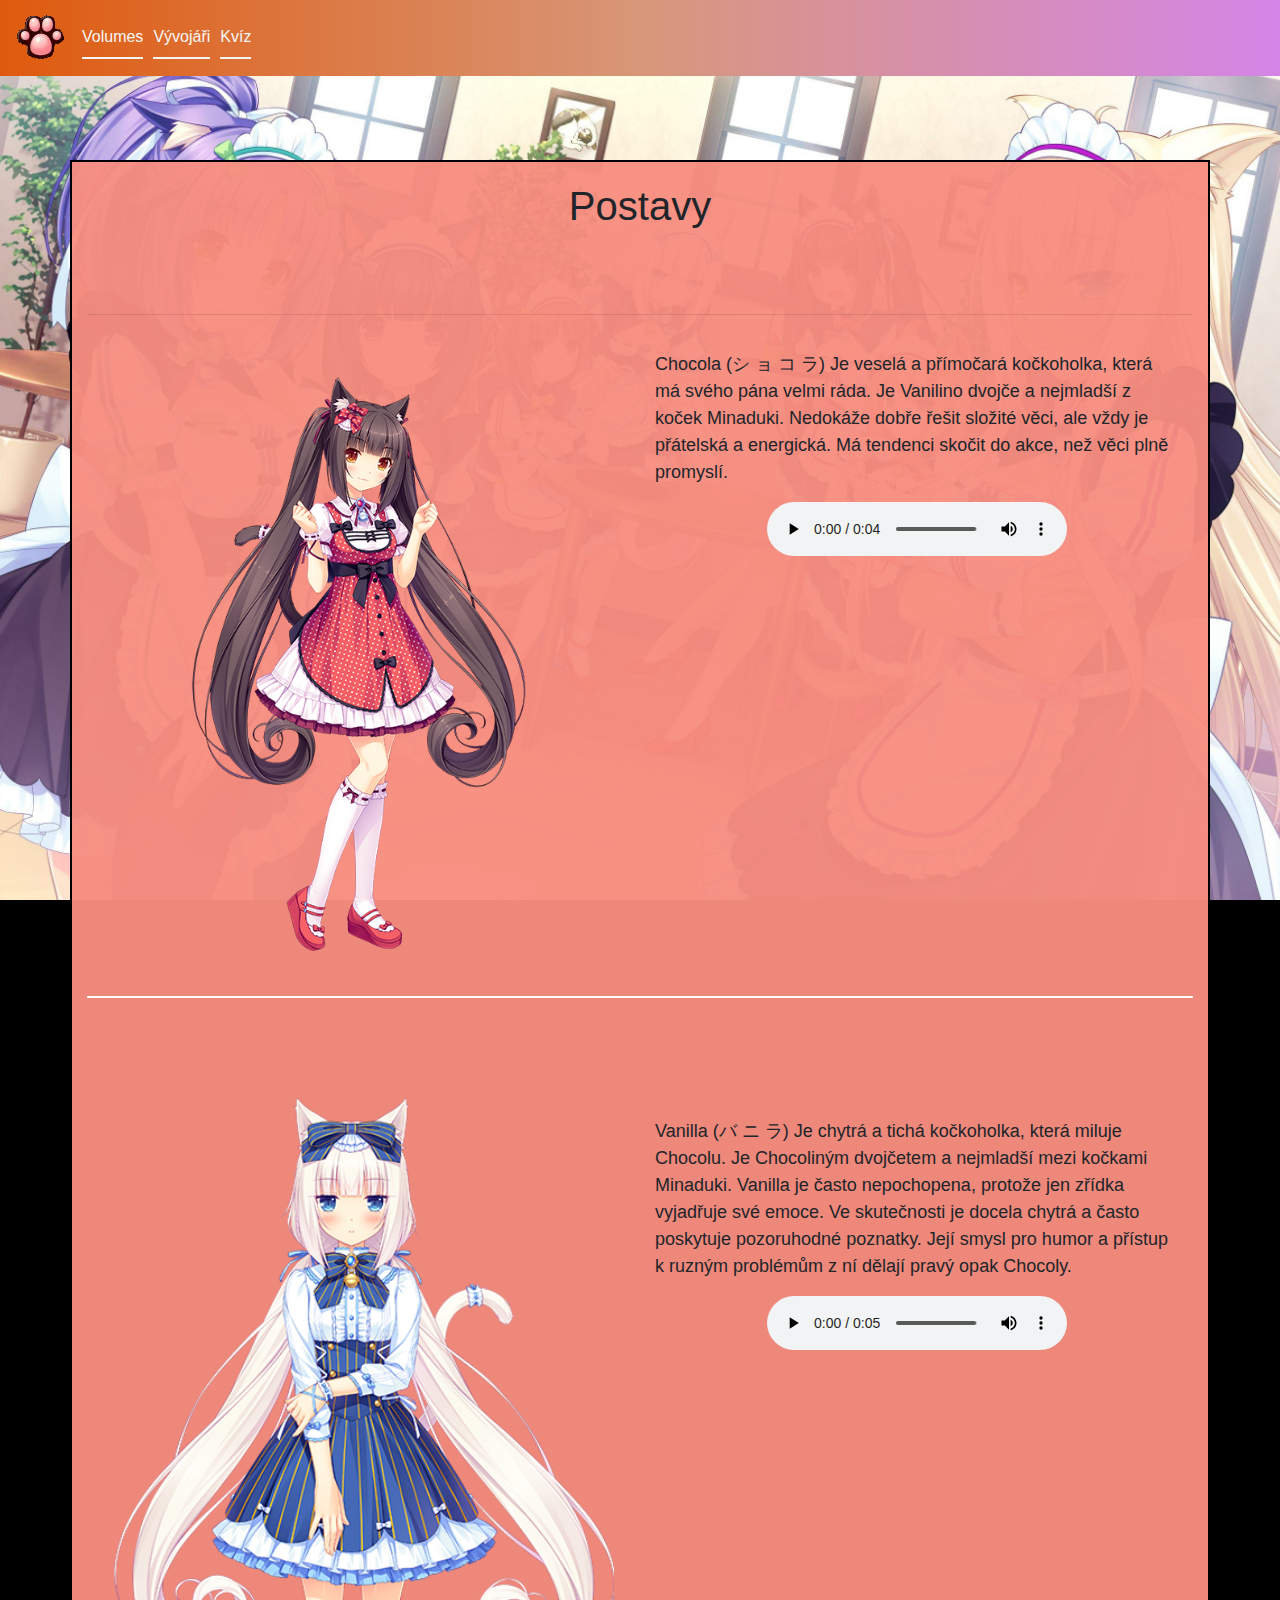
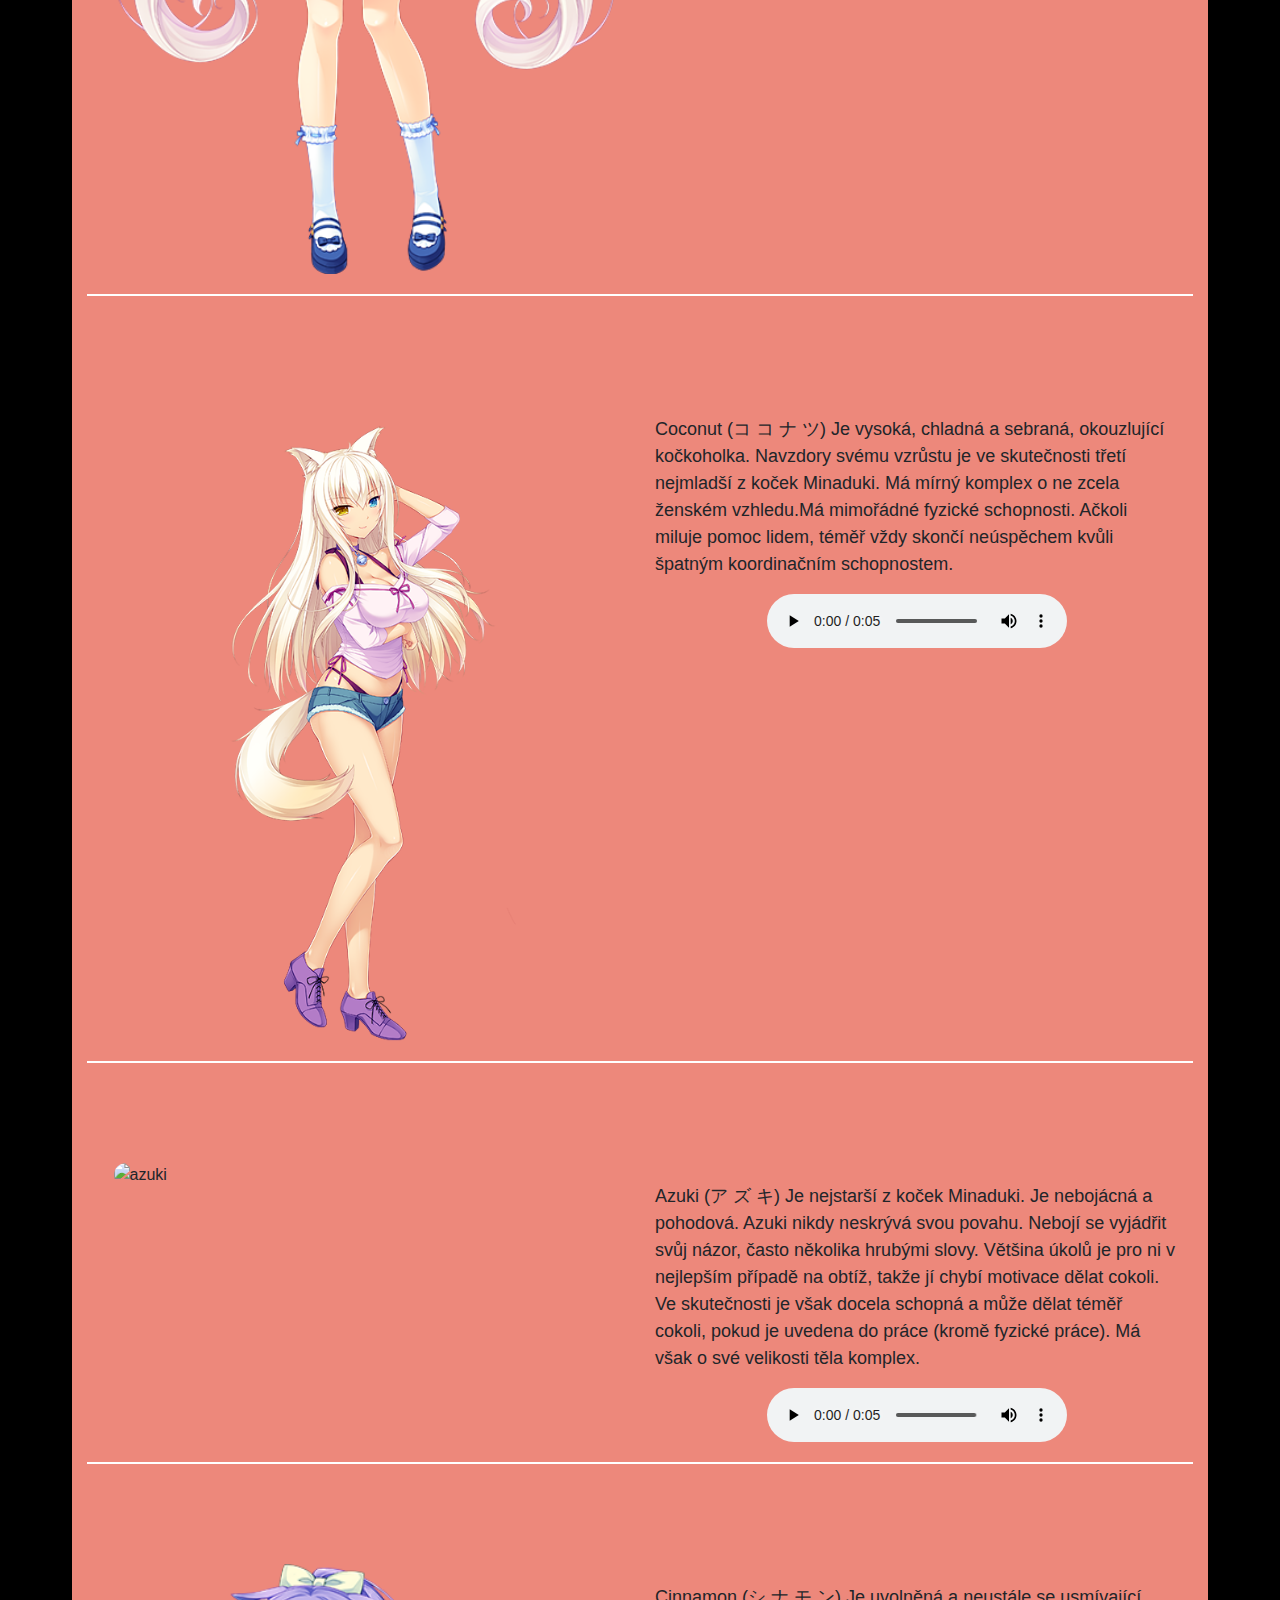
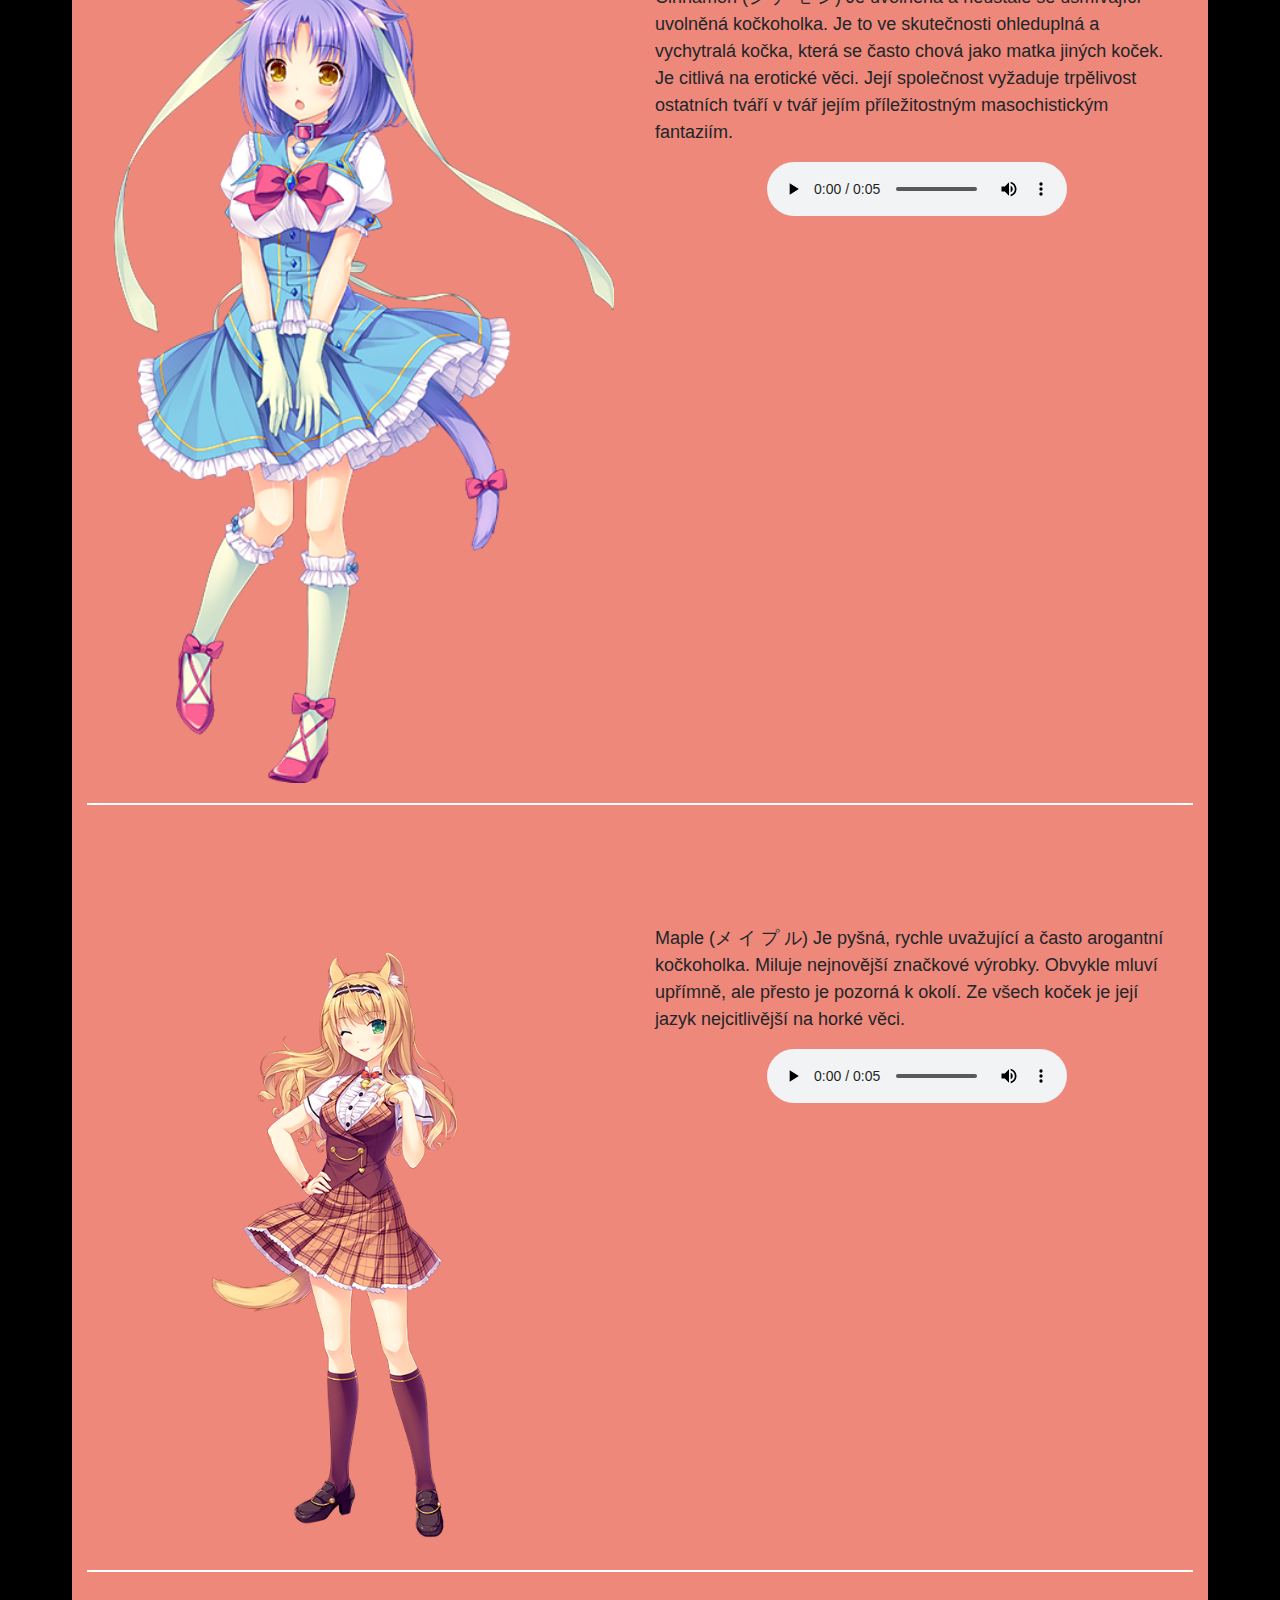
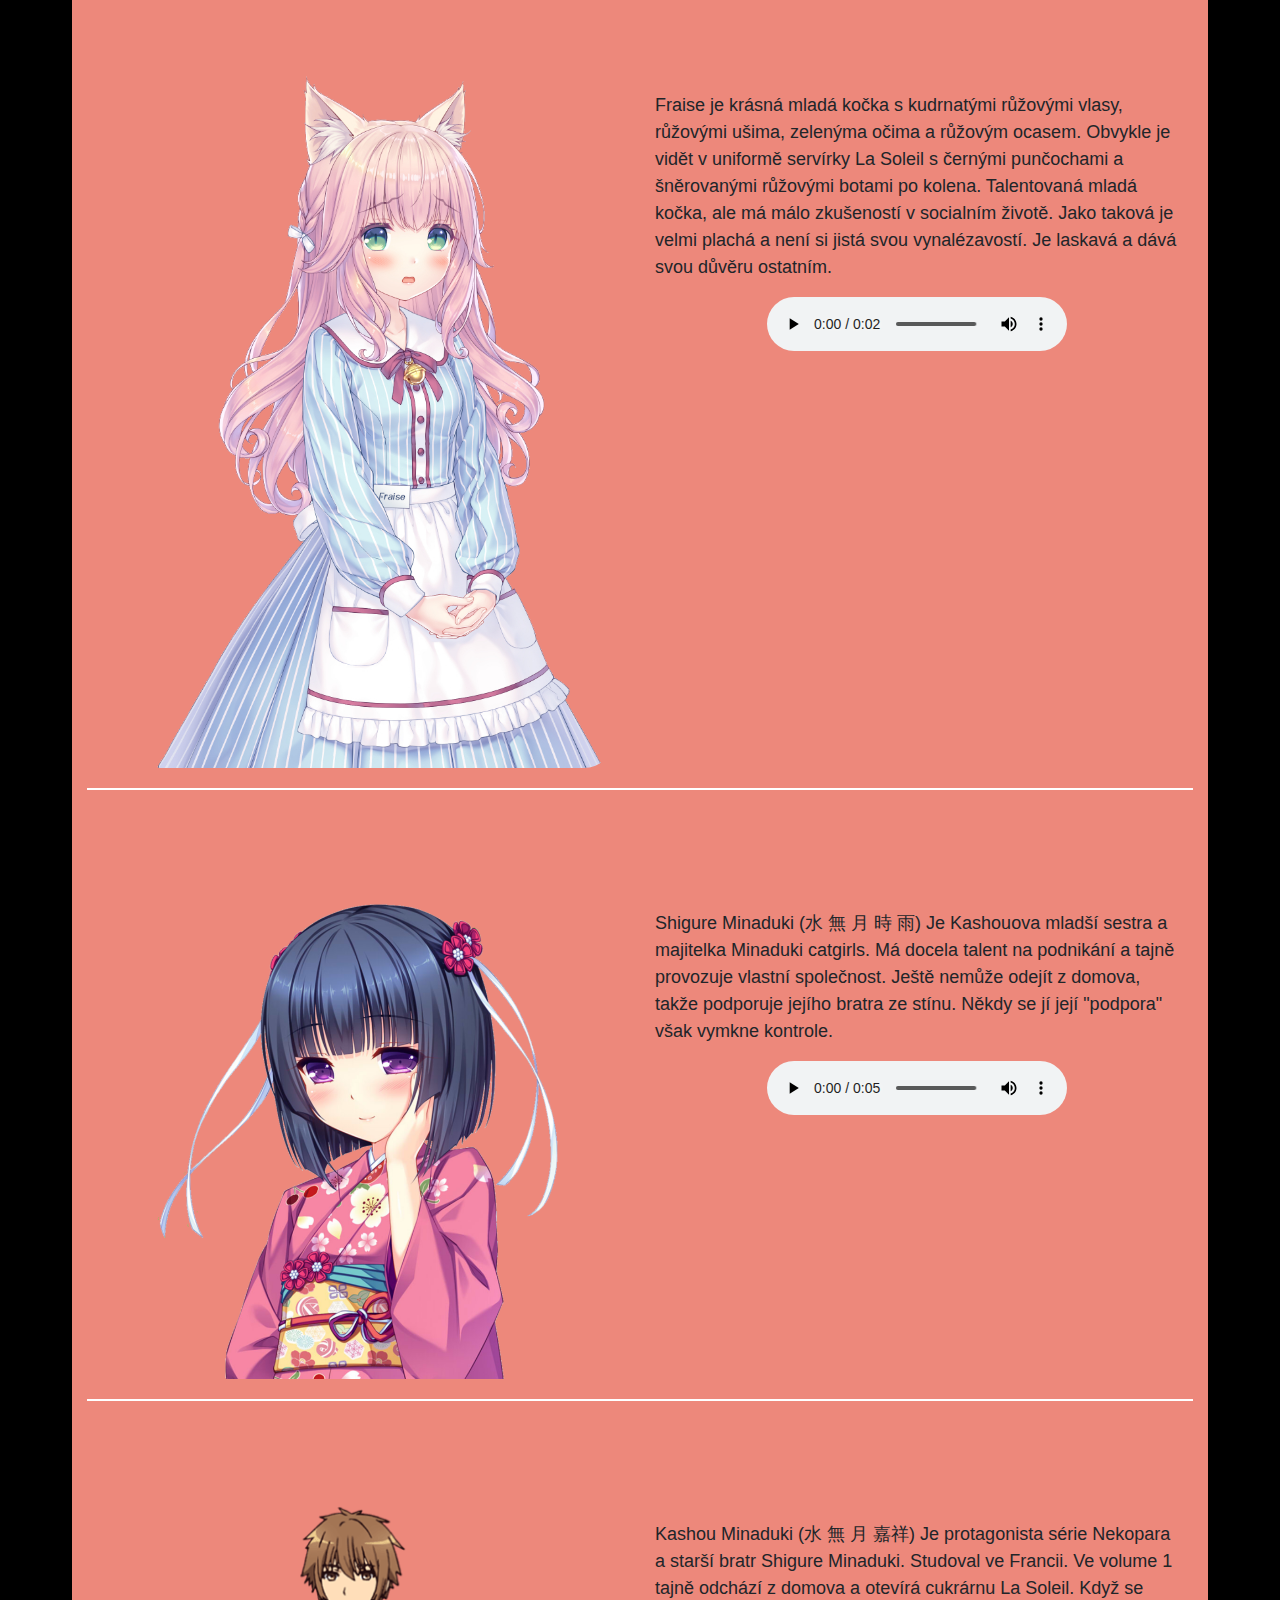
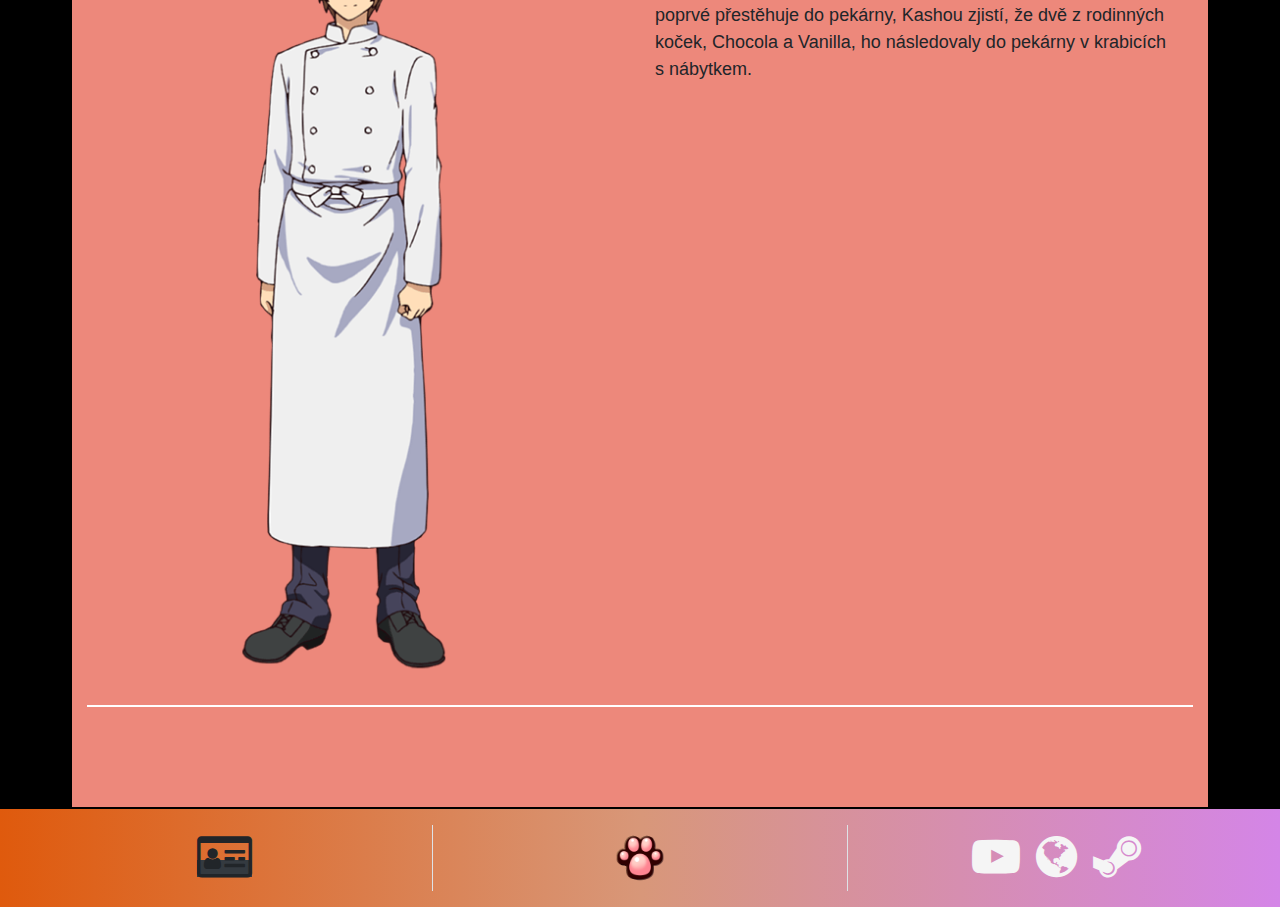
==== b/index.html @ 98c65ff8 "kys" ====
<!doctype html>
<html lang="cs">

<head>
  <title>Postavy Nekopara</title>
  <!-- Required meta tags -->
  <meta charset="utf-8">
  <link rel="icon" href="../img/logo.jpg" type="image/png" sizes="50x50">
  <meta name="viewport" content="width=device-width, initial-scale=1, shrink-to-fit=no">
  <link href="postavy.css" rel="stylesheet">
  <link href="../css/style.css" rel="stylesheet">
  <link rel="stylesheet" href="https://cdnjs.cloudflare.com/ajax/libs/font-awesome/4.7.0/css/font-awesome.css"
    integrity="sha512-5A8nwdMOWrSz20fDsjczgUidUBR8liPYU+WymTZP1lmY9G6Oc7HlZv156XqnsgNUzTyMefFTcsFH/tnJE/+xBg=="
    crossorigin="anonymous" />
  <meta name="description" content="Stránka o postavách hry Nekopara">
  <meta name="keyword" content="Charaktery">
  <!-- Bootstrap CSS -->
  <link rel="stylesheet" href="https://stackpath.bootstrapcdn.com/bootstrap/4.3.1/css/bootstrap.min.css"
    integrity="sha384-ggOyR0iXCbMQv3Xipma34MD+dH/1fQ784/j6cY/iJTQUOhcWr7x9JvoRxT2MZw1T" crossorigin="anonymous">
</head>

<body>
    <nav class="navbar navbar-expand-sm bg-dark navbar-dark fixed-top">
        <a class="navbar-brand" href="../index.html"><img class="logo" src="../img/zabijmne.png"
         alt="Domovská stránka"></a>
        <button class="navbar-toggler" type="button" data-toggle="collapse" data-target="#collapsibleNavbar">
          <span class="navbar-toggler-icon"></span>
        </button>
        <div class="collapse navbar-collapse" id="collapsibleNavbar">
          <ul class="navbar-nav">
            <li class="nav-item">
              <a class="nav-link" href="../a/index.html">Volumes</a>
            </li>
            <li class="nav-item">
              <a class="nav-link" href="../c/index.html">Vývojáři</a>
            </li>
            <li class="nav-item">
              <a class="nav-link" href="../d/kviz.html">Kvíz</a>
            </li>
          </ul>
        </div>  
      </nav>
  <header class="container-fluid">
    
  </header>
  <main class="container">

    <h2>Postavy</h2>

    <br>
    <br>
    <hr>
    <div class="row">
      <div class="flex-box">
        <div class="row">
          <div class="col-xl-6 col-md-12">
            <img class="image" src="../img/chocola.png" alt="The Witcher 2" >
          </div>
          <div class="col-xl-6 col-md-12">
            <p>Chocola (シ ョ コ ラ) Je veselá a přímočará kočkoholka, která má svého pána velmi ráda.
                 Je Vanilino dvojče a nejmladší z koček Minaduki. Nedokáže dobře řešit složité věci, ale vždy je přátelská a energická.
                  Má tendenci skočit do akce, než věci plně promyslí.</p>
                  <audio controls class="au">
                    <source src="../voices/chocola.mp3" type="audio/mpeg">
                  </audio>
          </div>
        </div>
      </div>
    </div>
    <div class="row">
      <div class="flex-box">
        <div class="row">
          <div class="col-xl-6 col-md-12">
            <img class="image" src="../img/Vannila.png" alt="vanilla">
          </div>
          <div class="col-xl-6 col-md-12">
            <p>Vanilla (バ ニ ラ) Je chytrá a tichá kočkoholka, která miluje Chocolu. 
                Je Chocoliným dvojčetem a nejmladší mezi kočkami Minaduki. Vanilla je často nepochopena, 
                protože jen zřídka vyjadřuje své emoce. Ve skutečnosti je docela chytrá a často poskytuje pozoruhodné poznatky.
                 Její smysl pro humor a přístup k ruzným problémům z ní dělají pravý opak Chocoly.
            </p>
            <audio controls class="au">
                <source src="../voices/Vanila.mp3" type="audio/mpeg">
              </audio>
          </div>
        </div>
      </div>
    </div>
    <div class="row">
      <div class="flex-box">
        <div class="row">
          <div class="col-xl-6 col-md-12">
            <img class="image" src="../img/coconut.png" alt="coconut">
          </div>
          <div class="col-xl-6 col-md-12">
              <!--love her-->
            <p>Coconut (コ コ ナ ツ) Je vysoká, chladná a sebraná, okouzlující kočkoholka. Navzdory svému vzrůstu je ve skutečnosti třetí nejmladší z koček Minaduki.
                 Má mírný komplex o ne zcela ženském vzhledu.Má mimořádné fyzické schopnosti.
                  Ačkoli miluje pomoc lidem, téměř vždy skončí neúspěchem kvůli špatným koordinačním schopnostem.</p>
                  <audio controls class="au">
                    <source src="../voices/Coconut.mp3" type="audio/mpeg">
                  </audio>
          </div>
        </div>
      </div>
    </div>
    <div class="row">
        <div class="flex-box">
          <div class="row">
            <div class="col-xl-6 col-md-12">
              <img class="image" src="../img/azuki8.png" alt="azuki">
            </div>
            <div class="col-xl-6 col-md-12">
              <p>Azuki (ア ズ キ) Je nejstarší z koček Minaduki. Je nebojácná a pohodová.
                   Azuki nikdy neskrývá svou povahu. Nebojí se vyjádřit svůj názor, často několika hrubými slovy.
                    Většina úkolů je pro ni v nejlepším případě na obtíž, takže jí chybí motivace dělat cokoli.
                     Ve skutečnosti je však docela schopná a může dělat téměř cokoli, pokud je uvedena do práce (kromě fyzické práce).
                      Má však o své velikosti těla komplex.</p>
                      <audio controls class="au">
                        <source src="../voices/azuki.mp3" type="audio/mpeg">
                      </audio>
            </div>
          </div>
        </div>
      </div>
      <div class="row">
        <div class="flex-box">
          <div class="row">
            <div class="col-xl-6 col-md-12">
              <img class="image" src="../img/cinamon.png" alt="Cinnamon">
            </div>
            <div class="col-xl-6 col-md-12">
              <p>Cinnamon (シ ナ モ ン) Je uvolněná a neustále se usmívající uvolněná kočkoholka. Je to ve skutečnosti ohleduplná a vychytralá kočka,
                   která se často chová jako matka jiných koček. Je citlivá na erotické věci.
                    Její společnost vyžaduje trpělivost ostatních tváří v tvář jejím příležitostným masochistickým fantaziím. 
                 </p>
                 <audio controls class="au">
                    <source src="../voices/Cinamon.mp3" type="audio/mpeg">
                  </audio>
            </div>
          </div>
        </div>
      </div>
      <div class="row">
        <div class="flex-box">
          <div class="row">
            <div class="col-xl-6 col-md-12">
              <img class="image" src="../img/maple.png" alt="maple">
            </div>
            <div class="col-xl-6 col-md-12">
              <p>Maple (メ イ プ ル) Je pyšná, rychle uvažující a často arogantní kočkoholka. Miluje nejnovější značkové výrobky.
                   Obvykle mluví upřímně, ale přesto je pozorná k okolí. Ze všech koček je její jazyk nejcitlivější na horké věci.</p>
                   <audio controls class="au">
                    <source src="../voices/Maple.mp3" type="audio/mpeg">
                  </audio>
            </div>
          </div>
        </div>
      </div>
      <div class="row">
        <div class="flex-box">
          <div class="row">
            <div class="col-xl-6 col-md-12">
              <img class="image" src="../img/fraise.png" alt="fraise">
            </div>
            <div class="col-xl-6 col-md-12">
              <p>Fraise je krásná mladá kočka s kudrnatými růžovými vlasy, růžovými ušima, zelenýma očima a růžovým ocasem.
                   Obvykle je vidět v uniformě servírky La Soleil s černými punčochami a šněrovanými růžovými botami po kolena. 
                   Talentovaná mladá kočka, ale má málo zkušeností v socialním životě. Jako taková je velmi plachá a není si jistá svou vynalézavostí. Je laskavá a dává svou důvěru ostatním.</p>
                   <audio controls class="au">
                    <source src="../voices/fraise.mp3" type="audio/mpeg">
                  </audio>
            </div>
          </div>
        </div>
      </div>
      <div class="row">
        <div class="flex-box">
          <div class="row">
            <div class="col-xl-6 col-md-12">
              <img class="image" src="../img/shigure1.png" alt="Shigure">
            </div>
            
            <div class="col-xl-6 col-md-12 ">
              <p>Shigure Minaduki (水 無 月 時 雨) Je Kashouova mladší sestra a majitelka Minaduki catgirls.
                    Má docela talent na podnikání a tajně provozuje vlastní společnost. Ještě nemůže odejít z domova, 
                    takže podporuje jejího bratra ze stínu. Někdy se jí její "podpora" však  vymkne kontrole.</p>
                    <audio controls class="au">
                        <source src="../voices/shigure.mp3" type="audio/mpeg">
                      </audio>
                    
            </div>
          </div>
        </div>
      </div>
      <div class="row">
        <div class="flex-box">
          <div class="row">
            <div class="col-xl-6 col-md-12 ">
              <img class="image" src="../img/Kashou.png" alt="Kashou">
            </div>
            <div class="col-xl-6 col-md-12">
              <p>Kashou Minaduki (水 無 月 嘉祥) Je protagonista série Nekopara a starší bratr Shigure Minaduki. Studoval ve Francii.

                Ve volume 1 tajně odchází z domova a otevírá cukrárnu La Soleil. Když se poprvé přestěhuje do pekárny,
                 Kashou zjistí, že dvě z rodinných koček, Chocola a Vanilla, ho následovaly do pekárny v krabicích s nábytkem.
                </p>
            </div>
          </div>
        </div>
      </div>
    
  </main>

 
    <footer id="footerr" class="container-fluid bg-dark p-3">
      <div class="row">
        <div id="zapati1" class="col-xl-4 col-lg-4 col-md-12 p-2">
          <i id="neco" data-toggle="collapse" data-target="#demo" class="bg-dark border-dark"><i
              class="fa fa-id-card-o fa-3x" aria-hidden="true"></i></i>
          <div id="demo" class="collapse">Lukáš Hrňa - IT1</div>
        </div>
        <div id="zapati" class="col-xl-4 col-lg-4 col-md-12 p-2 border-left border-right">
         <img src="../img/logodone.png" alt="Nekopara: Logo" width="50">
        </div>
        <div id="zapati2" class="col-xl-4 col-lg-4 col-md-12 p-2 col-md-border-none">
          <a href="https://www.youtube.com/user/nekoworksofficial" id="odkaz" target="_blank"><i
              class="fa fa-youtube-play fa-3x pr-3" aria-hidden="true"></i></a><a href="https://nekopara.fandom.com/wiki/Nekopara_Wiki"
            id="odkaz1" target="_blank"><i class="fa fa-globe fa-3x pr-3" aria-hidden="true"></i></a><a
            href="https://store.steampowered.com/app/333600/NEKOPARA_Vol_1/?l=czech" target="_blank" id="odkaz2"><i
              class="fa fa-steam fa-3x" aria-hidden="true"></i></a>
        </div>
      </div>

  </footer>

  <!-- Optional JavaScript -->
  <!-- jQuery first, then Popper.js, then Bootstrap JS -->
  <script src="https://code.jquery.com/jquery-3.3.1.slim.min.js"
    integrity="sha384-q8i/X+965DzO0rT7abK41JStQIAqVgRVzpbzo5smXKp4YfRvH+8abtTE1Pi6jizo"
    crossorigin="anonymous"></script>
  <script src="https://cdnjs.cloudflare.com/ajax/libs/popper.js/1.14.7/umd/popper.min.js"
    integrity="sha384-UO2eT0CpHqdSJQ6hJty5KVphtPhzWj9WO1clHTMGa3JDZwrnQq4sF86dIHNDz0W1"
    crossorigin="anonymous"></script>
  <script src="https://stackpath.bootstrapcdn.com/bootstrap/4.3.1/js/bootstrap.min.js"
    integrity="sha384-JjSmVgyd0p3pXB1rRibZUAYoIIy6OrQ6VrjIEaFf/nJGzIxFDsf4x0xIM+B07jRM"
    crossorigin="anonymous"></script>


</html>
---- b/postavy.css ----
html {
    scroll-behavior: smooth;
}

.active {
    border-bottom: whitesmoke 5px solid !important;
    padding-top: 0px !important;
    padding-left: 0 !important;
    padding-right: 0 !important;
    margin-right: 10px;
}

.nav-link {
    border-bottom: whitesmoke 2px solid;
    padding-top: -2px !important;
    padding-left: 0 !important;
    padding-right: 0 !important;
    margin-right: 10px;
    transition: 0.5s;
}

.nav-link:hover {
    transition: 0.5s;
    border-bottom: whitesmoke 5px solid !important;
}


header {
    padding: 80px;
    
}
 

body {
  
   background-color: black !important;
    font-family:Arial, Helvetica, sans-serif !important;
}
h1 {
    font-size: 60px !important;
    font-family: 'Arial', cursive !important;
    text-shadow: 3px 3px 3px black;
}


main {
    border:black solid 2px;
    background-color: rgba(247, 142, 128, 0.959) !important;
}

#center-text {
    margin: 0 auto;
}


a {
    color: whitesmoke !important;
}

h2 {
    font-family: 'Arial', cursive !important;
    font-size: 40px !important;
    text-align: center;
    margin-top: 20px !important;
    margin-bottom: 20px !important;
    margin-left: auto !important;
    margin-right: auto !important;
}

iframe {
    margin-top: 20px;
}

.row {
    margin: 0 auto !important;
}

p {
    padding-top: 20px;
    font-size: 18px;
    text-align: left;

}

.flex-box {
    padding-bottom: 20px;
    margin-bottom: 100px;
    border-bottom: white solid 2px;
}



img {
  display: block;
  margin-left: auto;
  margin-right: auto;
  
}

.image:hover {
    outline: white 2px solid;
    transform: scale(1.1);
    transition: 0.2s;
}

.image {
    border-radius: 30px;
    transition: 0.1s;
}



.image {
    width: 500px;
}

figure {
    text-align: center;
}

.main-img {
    width: 70%  ;
}

@media only screen and (max-width: 800px) {
    .main-img {
        width: 80%;
    }
    .ul-text {
        margin-left: 0% !important;
        margin-right: 0% !important;
    }
    
}

@media only screen and (max-width: 574px) {
    .nav-link {
        border-top: none !important;
    }
    .nav-link:hover {
        border-top: none !important;
    }
    .image {
        width: 400px;
    }
    
}

@media only screen and (max-width: 500px) {
    .main-img {
        width: 100%;
    }
    .image {
        width: 300px;
    }
}

@media only screen and (max-width: 330px) {
    .image {
        width: 200px;
    }
}
.au{
    display: block!important;
    margin-left: auto!important;
    margin-right: auto!important;
    text-align: center!important;
}
---- css/style.css ----
body{
    background-image: url("../img/ajaj.jpg");
    background-size: cover;
    background-position: center;
    background-attachment: fixed;
    height: 100%;
}
iframe {
    border-radius: 15px;
    display: block;
    margin-left: auto;
    margin-right: auto;
    padding-bottom: 20px;
   
  }
.bg-custom1 {
    background-color: #f15010;
}
.text-custom1{
    color:aqua!important;
}
.card-link {
    color: rgb(0, 202, 202);
    padding-left: 30px;
}
.card-link:hover{
    text-decoration: none;
    color: aqua;
}
.card-body{
    color: white;
}
.center{
    display: flex;
    justify-content: center;
}
.odkazy{
    margin-top: auto;
    margin-bottom: auto;
}
footer{
      text-align-last: center;
      background-image: linear-gradient(to right, rgb(223, 90, 13), rgb(216, 151, 121), rgb(212, 133, 231))!important;
  }
.footerimage{
    margin-top: 10px;
}
a.footerodkazy{
    color: rgb(0, 202, 202)!important;
}
a.footerodkazy:hover{
    color: aqua!important;
}
.rov{
    background-image: linear-gradient(to right, rgb(223, 90, 13), rgb(216, 151, 121), rgb(212, 133, 231));
    text-align: center;
    border-radius: 15px;
    display: block;
    margin-left: auto;
    margin-right: auto;
}
nav{
    background-image: linear-gradient(to right, rgb(223, 90, 13), rgb(216, 151, 121), rgb(212, 133, 231))!important;
}
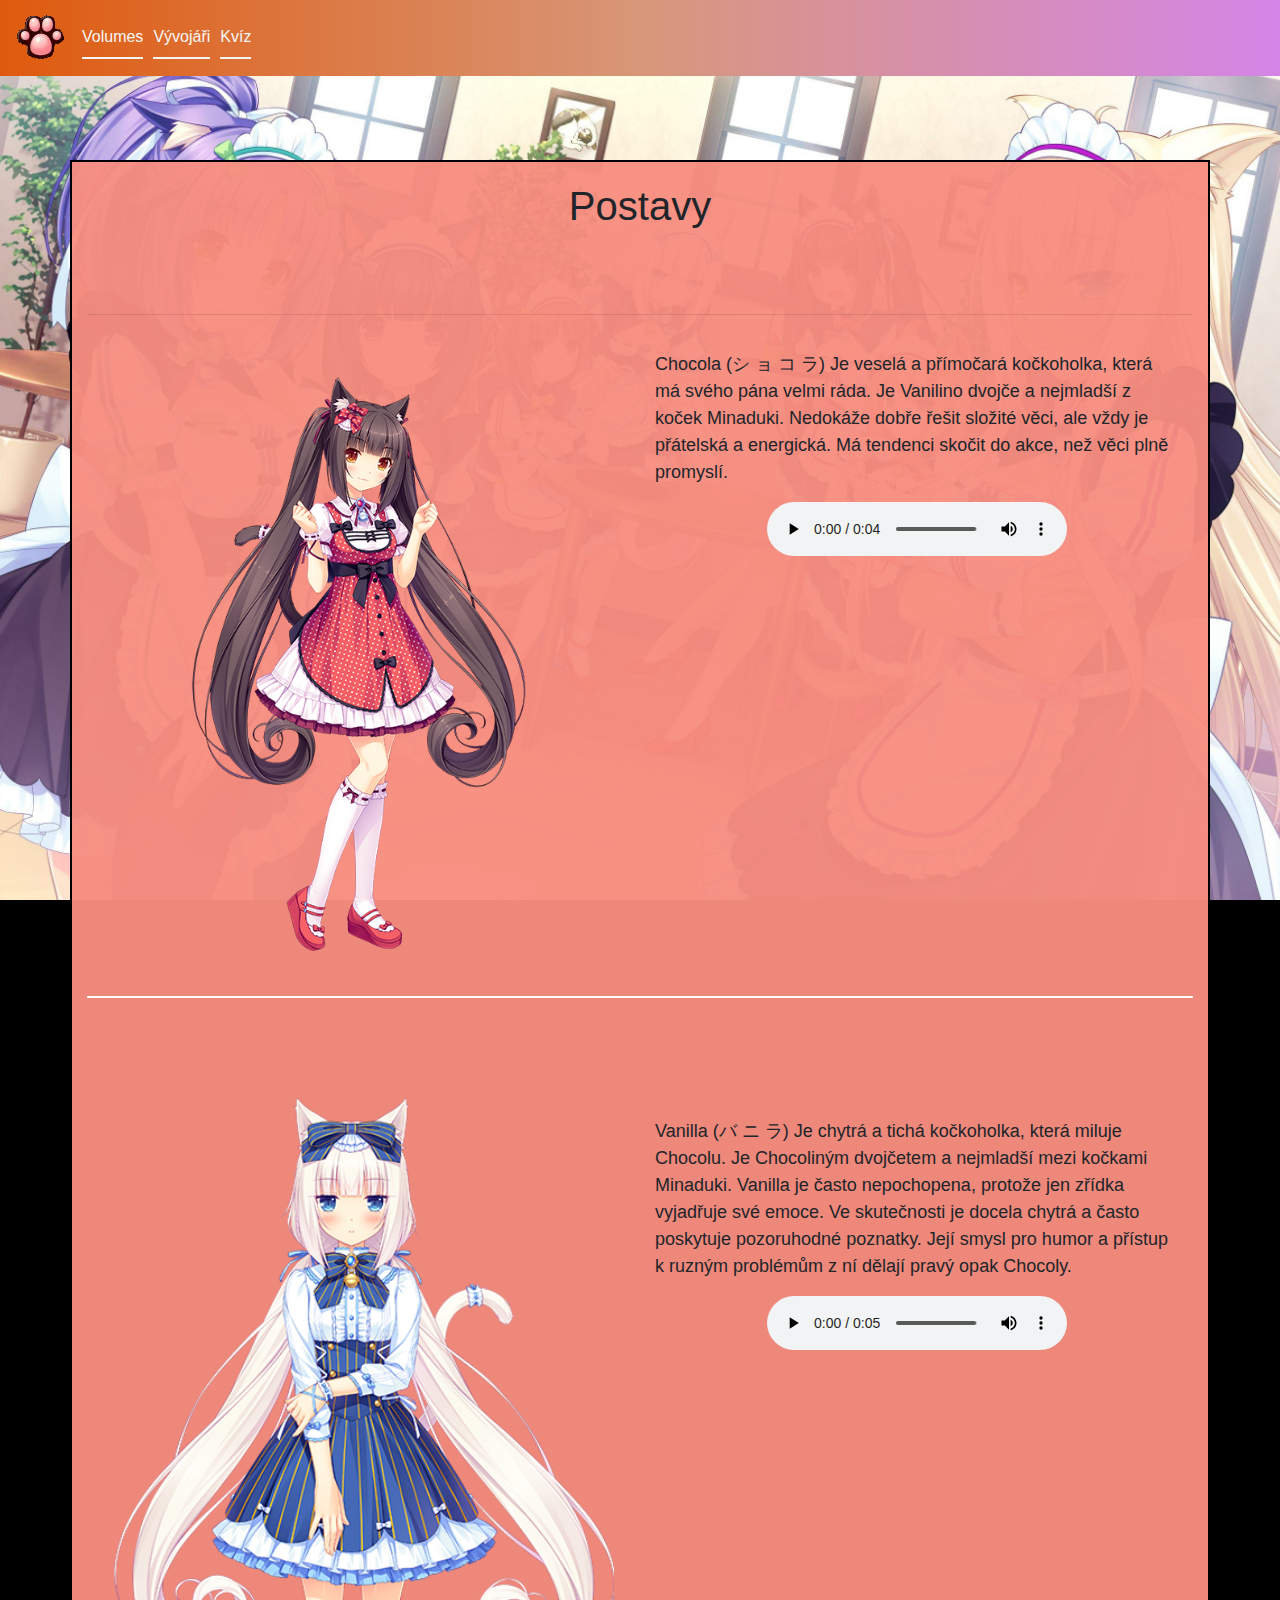
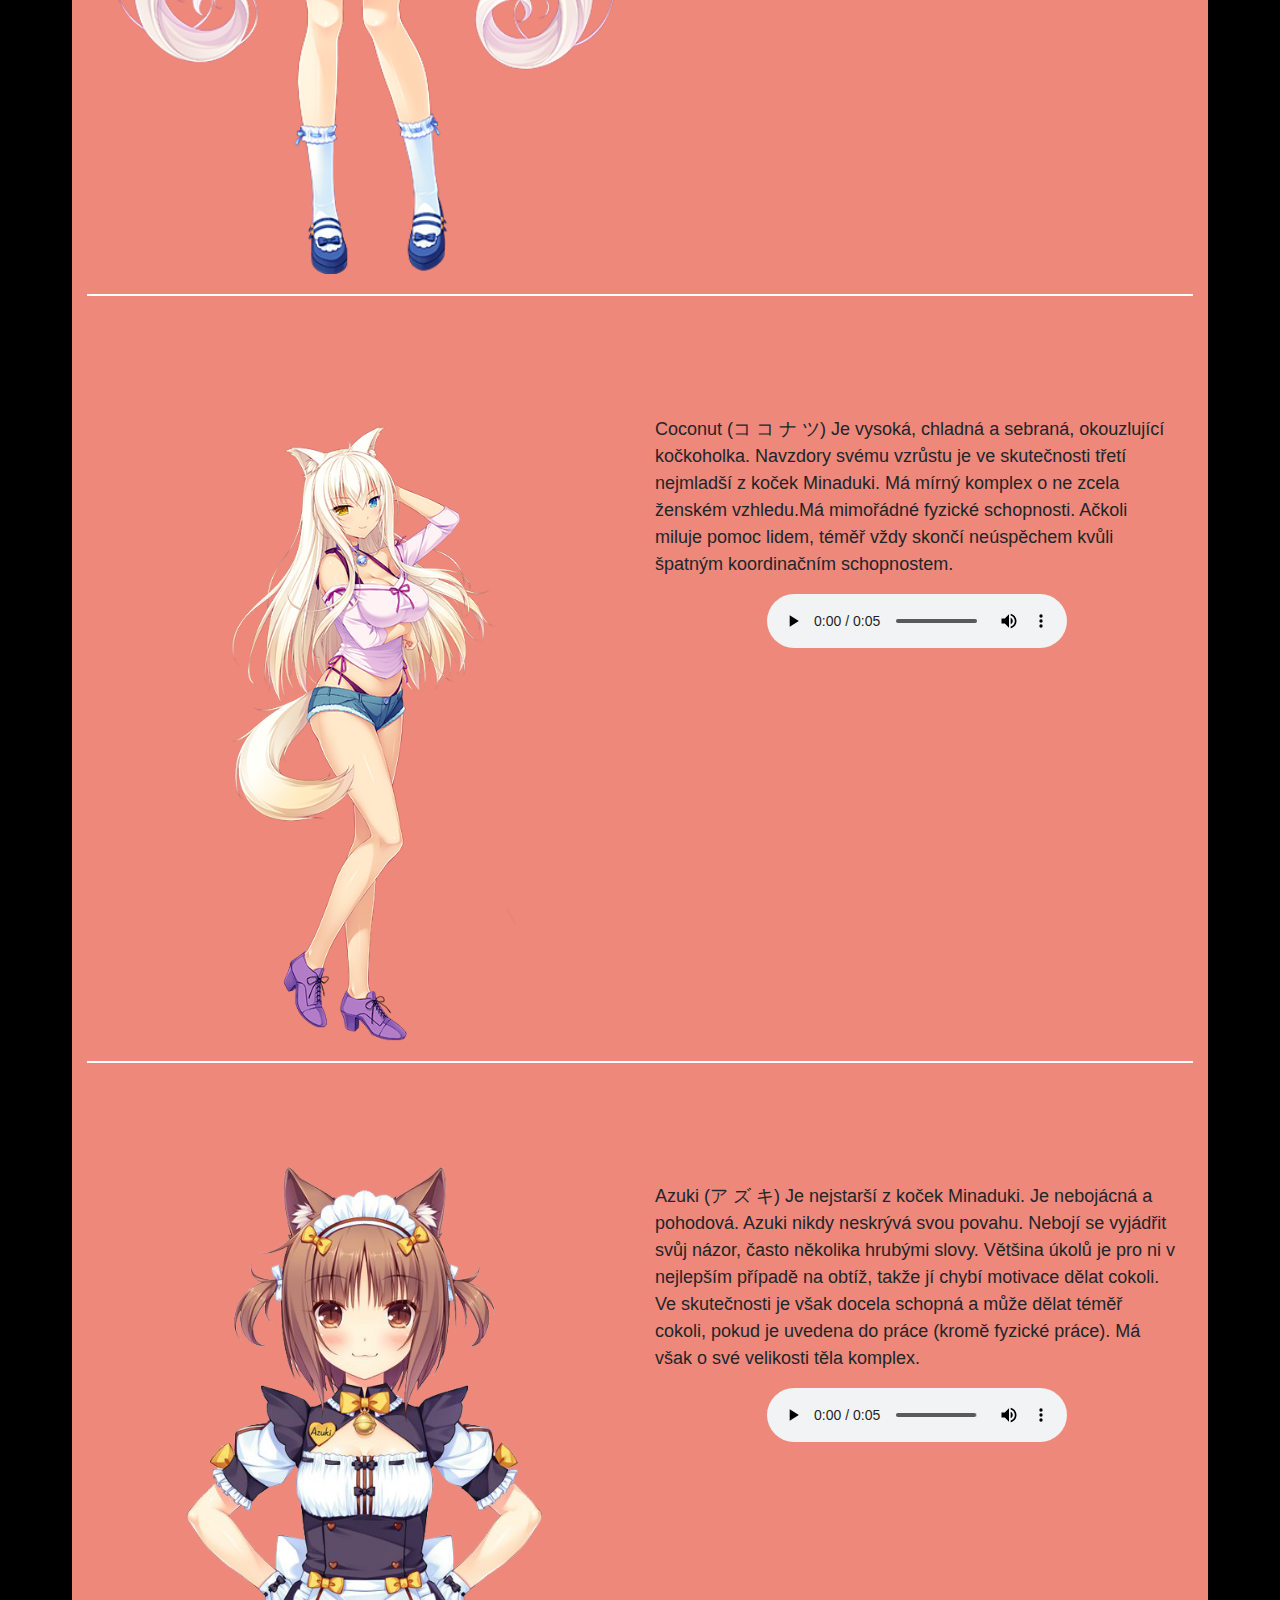
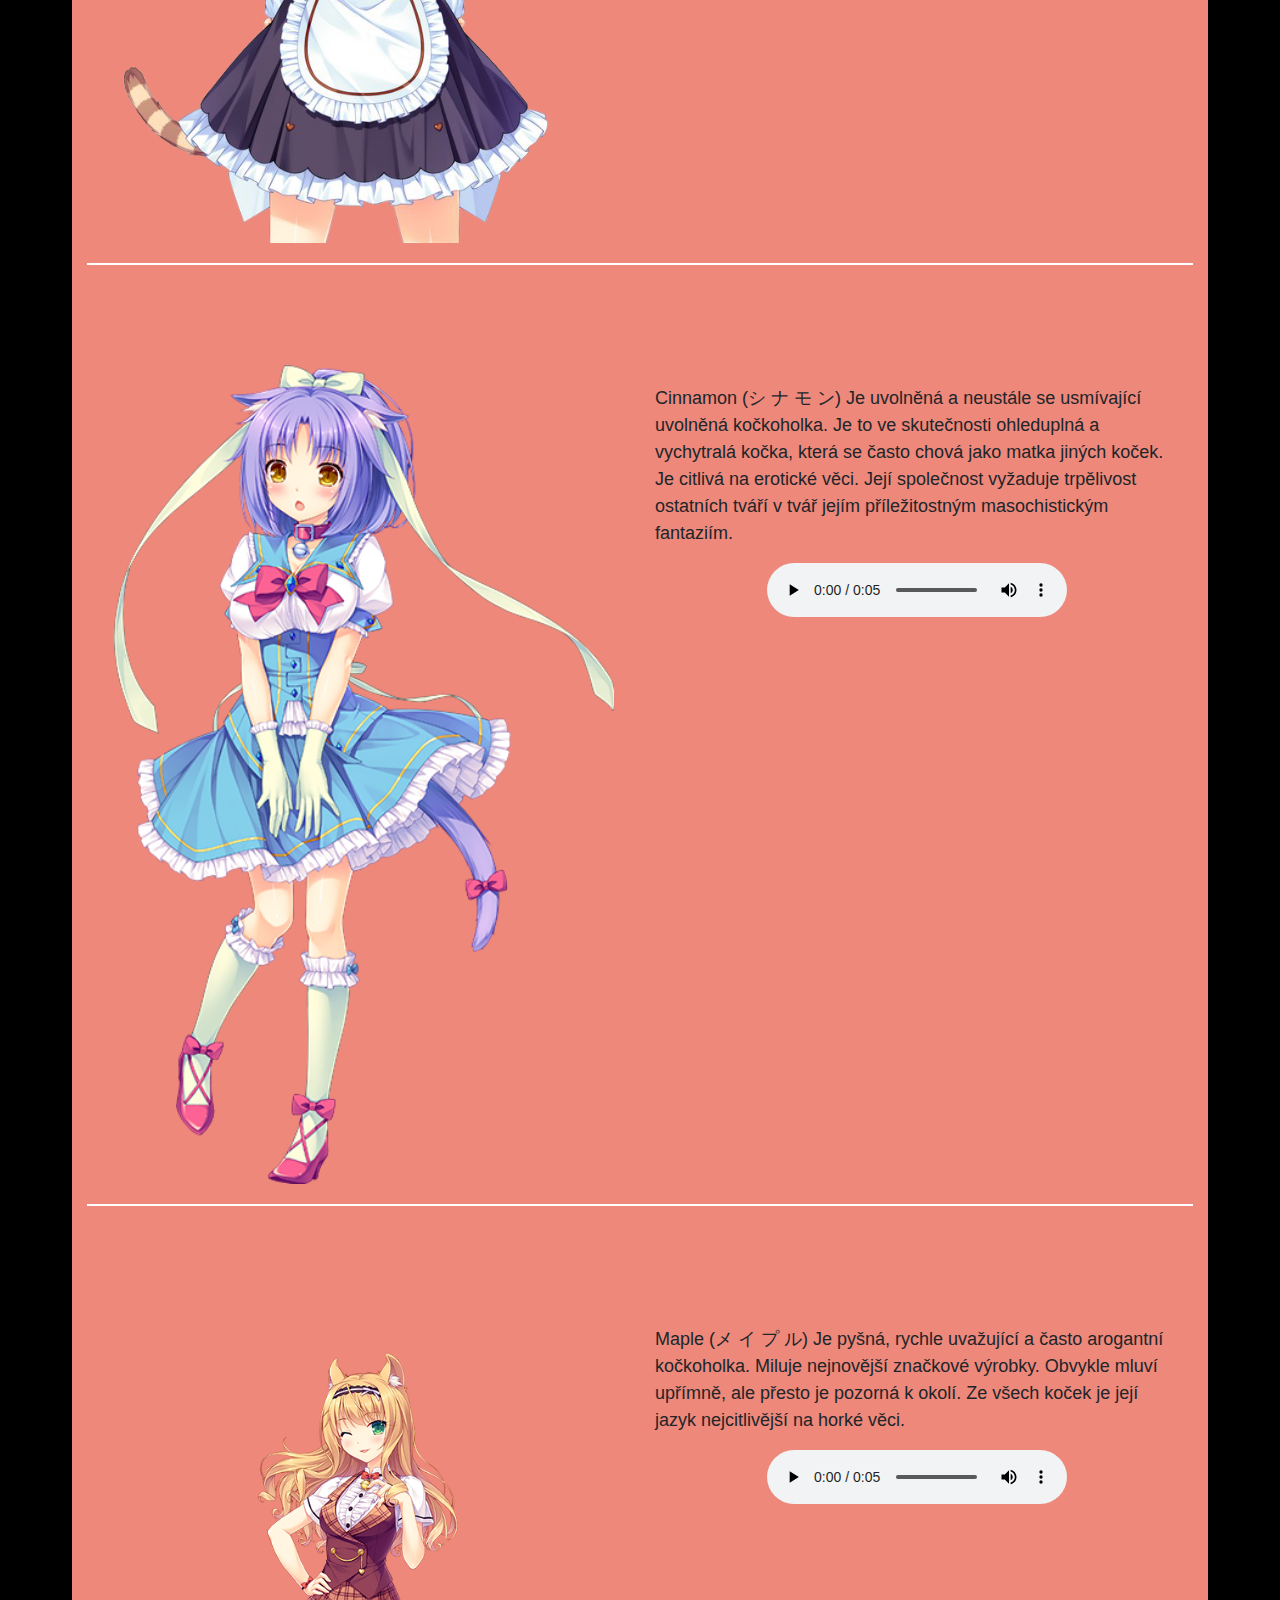
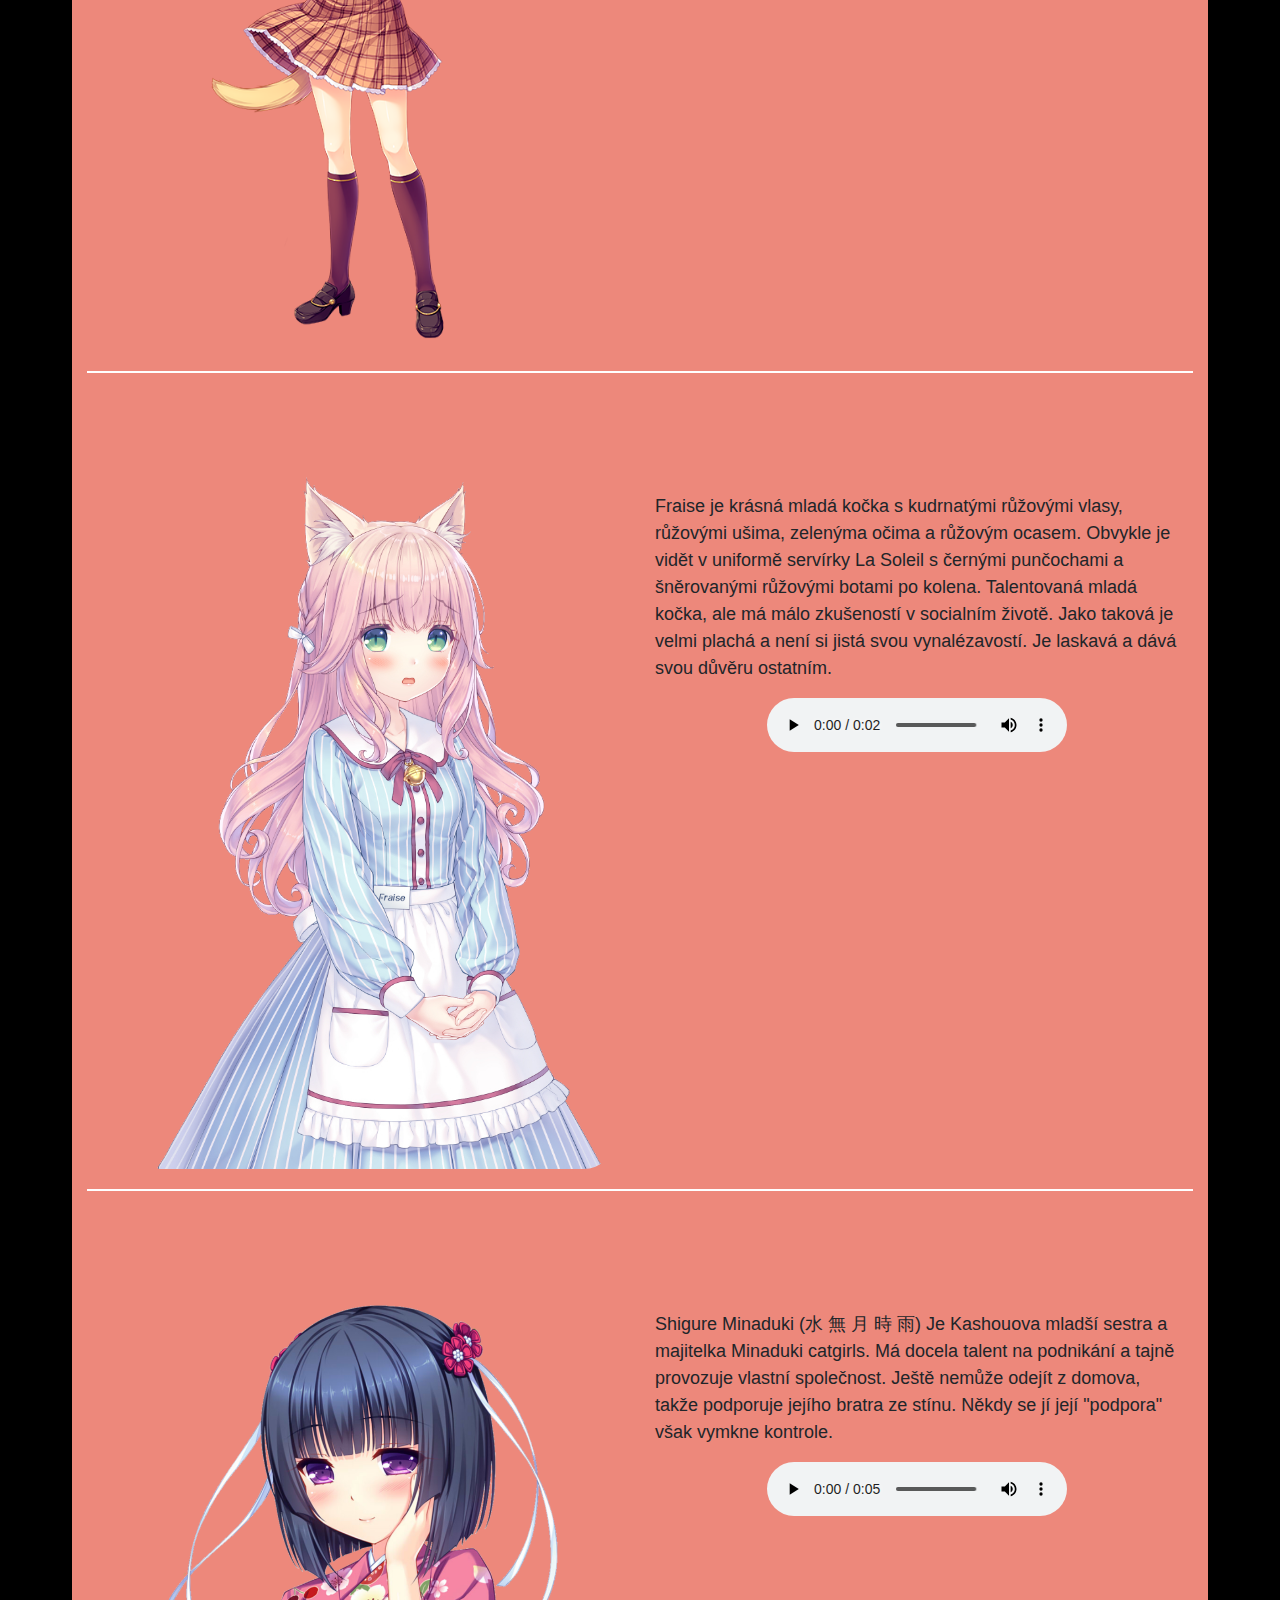
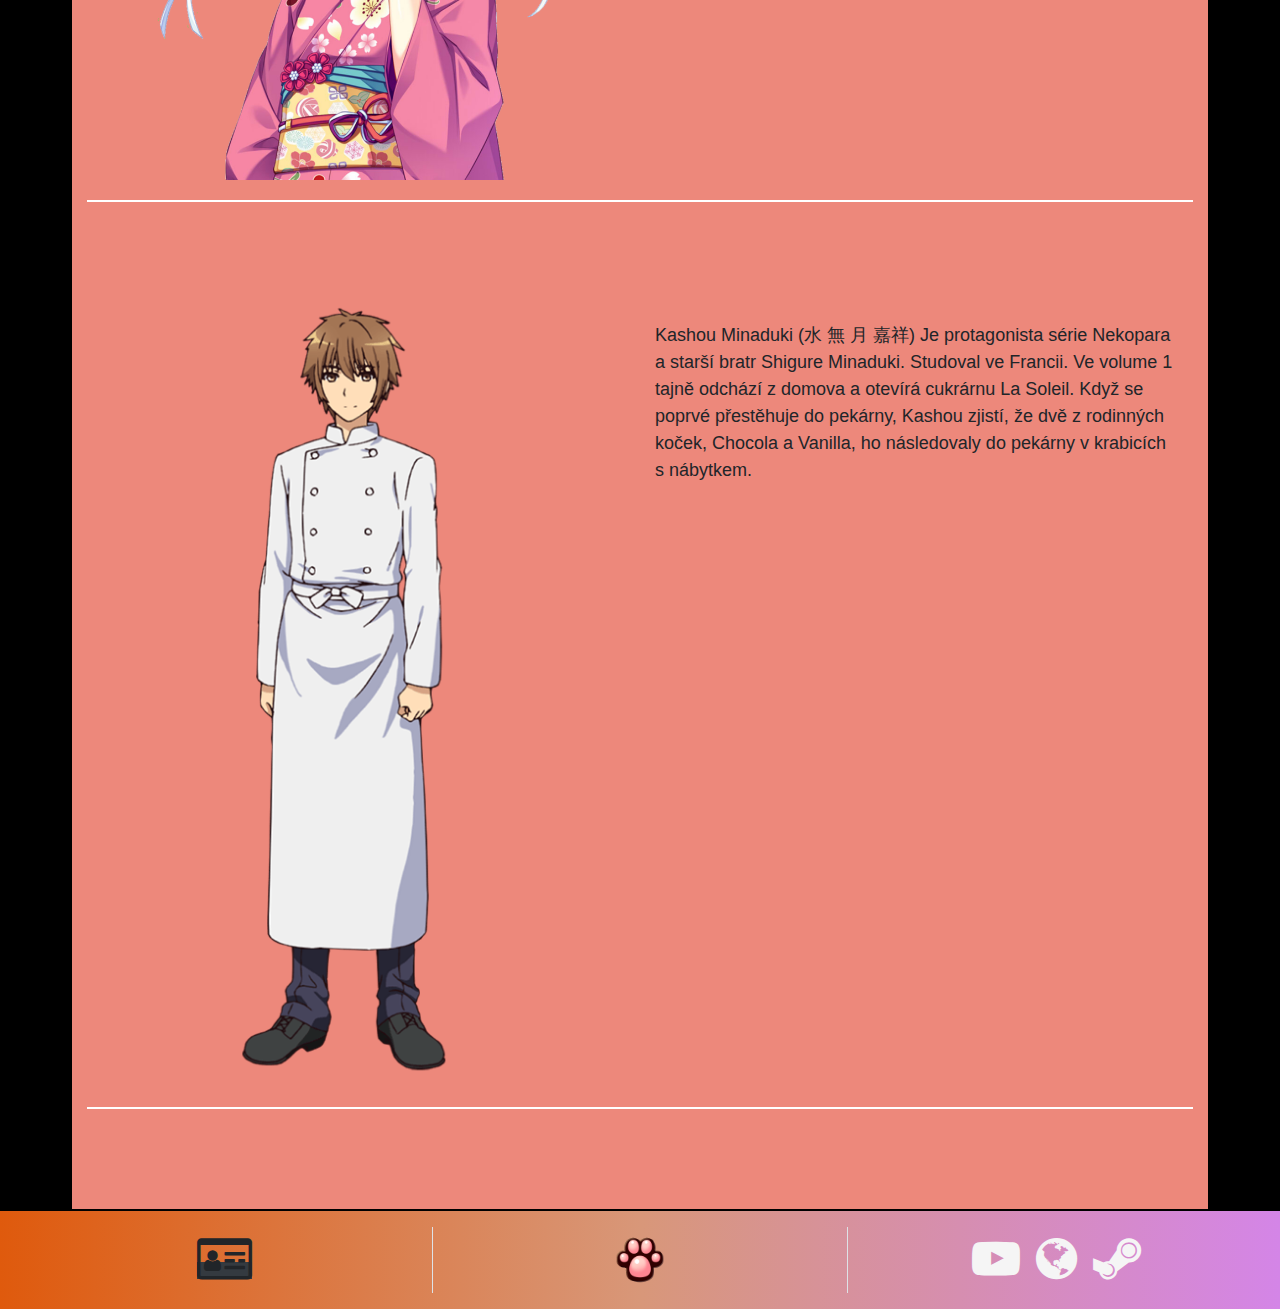
==== commit 9a0c46db: "Update index.html" ====
--- a/b/index.html
+++ b/b/index.html
@@ -108,7 +108,7 @@
         <div class="flex-box">
           <div class="row">
             <div class="col-xl-6 col-md-12">
-              <img class="image" src="../img/azuki8.png" alt="azuki">
+              <img class="image" src="../img/AZUKI8.png" alt="azuki">
             </div>
             <div class="col-xl-6 col-md-12">
               <p>Azuki (ア ズ キ) Je nejstarší z koček Minaduki. Je nebojácná a pohodová.
@@ -247,4 +247,4 @@
     crossorigin="anonymous"></script>
 
 
-</html>+</html>
